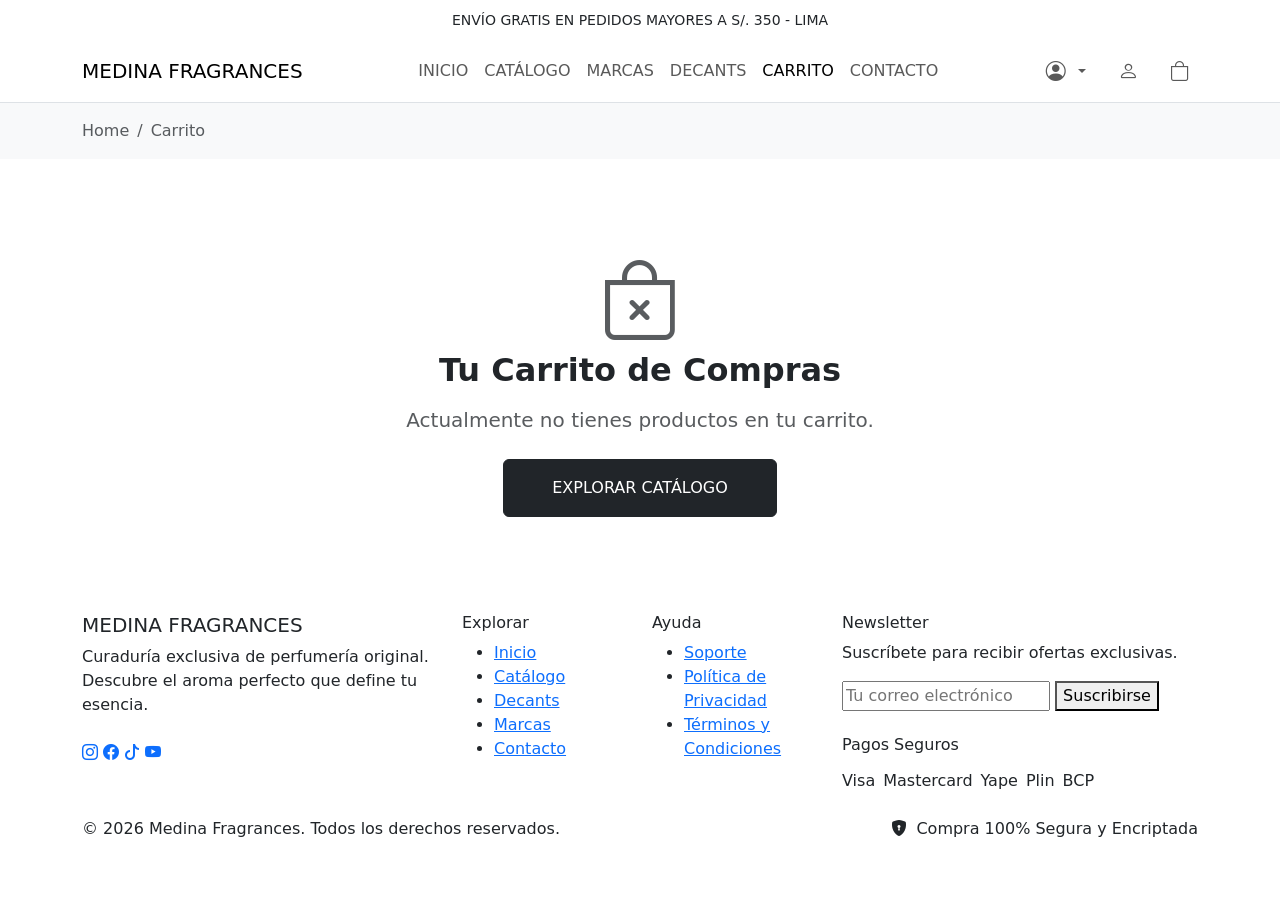
==== src/main/resources/templates/carrito.html @ b72779d3 "Proyecto Subido" ====
<!DOCTYPE html>
<html lang="es" xmlns:th="http://www.thymeleaf.org">
<head>
    <meta charset="UTF-8">
    <meta name="viewport" content="width=device-width, initial-scale=1.0">
    <title>Carrito - Medina Fragrances</title>
    
    <!-- Google Fonts -->
    <link rel="preconnect" href="https://fonts.googleapis.com">
    <link rel="preconnect" href="https://fonts.gstatic.com" crossorigin>
    <link href="https://fonts.googleapis.com/css2?family=Montserrat:wght@300;400;500;600;700&family=Playfair+Display:wght@400;500;600;700&display=swap" rel="stylesheet">
    <link href="https://cdn.jsdelivr.net/npm/bootstrap@5.3.8/dist/css/bootstrap.min.css" rel="stylesheet">
    <link rel="stylesheet" href="https://cdn.jsdelivr.net/npm/bootstrap-icons@1.13.1/font/bootstrap-icons.min.css">
    <link rel="stylesheet" href="css/Styles.css">
</head>
<body>

  <!-- Top Bar -->
  <div class="top-bar text-center py-2">
    <small>ENVÍO GRATIS EN PEDIDOS MAYORES A S/. 350 - LIMA</small>
  </div>

  <!-- Navbar -->
  <nav class="navbar navbar-expand-lg navbar-light bg-white sticky-top border-bottom">
    <div class="container">
      <a class="navbar-brand" href="index.html">
        <span class="brand-name">MEDINA FRAGRANCES</span>
      </a>
      <button class="navbar-toggler" type="button" data-bs-toggle="collapse" data-bs-target="#navbarNav">
        <span class="navbar-toggler-icon"></span>
      </button>
      <div class="collapse navbar-collapse justify-content-center" id="navbarNav">
        <ul class="navbar-nav">
          <li class="nav-item"><a class="nav-link" href="index.html">INICIO</a></li>
          <li class="nav-item"><a class="nav-link" href="/catalogo">CATÁLOGO</a></li>
          <li class="nav-item"><a class="nav-link" href="marcas.html">MARCAS</a></li>
          <li class="nav-item"><a class="nav-link" href="decants.html">DECANTS</a></li>
          <li class="nav-item"><a class="nav-link active" href="carrito.html">CARRITO</a></li>
          <li class="nav-item"><a class="nav-link" href="contacto.html">CONTACTO</a></li>
        </ul>
      </div>
      <div class="navbar-nav flex-row gap-3 align-items-center">
        <div th:if="${nombreUsuario != null}" class="dropdown">
            <a class="nav-link px-2 d-flex align-items-center gap-1 dropdown-toggle"
               href="#" role="button" data-bs-toggle="dropdown" aria-expanded="false">
              <i class="bi bi-person-circle fs-5"></i>
              <span class="small fw-semibold" th:text="${nombreUsuario}"></span>
            </a>
            <ul class="dropdown-menu dropdown-menu-end shadow border-0 rounded-0">
              <li th:if="${esAdmin}"><a class="dropdown-item" th:href="@{/admin}">
                <i class="bi bi-speedometer2 me-2"></i>Panel de control</a></li>
              <li th:if="${esAdmin}"><hr class="dropdown-divider"></li>
              <li><a class="dropdown-item text-danger" href="/cerrar-sesion">
                <i class="bi bi-box-arrow-right me-2"></i>Cerrar sesión</a></li>
            </ul>
          </div>
          <a th:if="${nombreUsuario == null}" class="nav-link px-2" href="/login">
            <i class="bi bi-person fs-5"></i>
          </a>
        <a class="nav-link position-relative" href="#" data-bs-toggle="offcanvas" data-bs-target="#cartOffcanvas">
          <i class="bi bi-bag fs-5"></i>
          <span class="cart-counter position-absolute top-0 start-100 translate-middle badge rounded-pill bg-danger" style="font-size: 0.6rem; display: none;">0</span>
        </a>
      </div>
    </div>
  </nav>

  <!-- Breadcrumb -->
  <div class="bg-light py-3">
    <div class="container">
      <nav aria-label="breadcrumb">
        <ol class="breadcrumb mb-0">
          <li class="breadcrumb-item"><a href="index.html" class="text-decoration-none text-muted">Home</a></li>
          <li class="breadcrumb-item active" aria-current="page">Carrito</li>
        </ol>
      </nav>
    </div>
  </div>

  <!-- Contenido Principal -->
  <main class="py-5">
    <div class="container text-center">
      <div class="row justify-content-center">
        <div class="col-lg-8">
          <!-- Estado Vacío -->
          <div id="empty-cart-message" class="py-5">
            <i class="bi bi-bag-x display-1 text-muted mb-3"></i>
            <h2 class="fw-bold mb-3">Tu Carrito de Compras</h2>
            <p class="text-muted lead mb-4">Actualmente no tienes productos en tu carrito.</p>
            <a href="/catalogo" class="btn btn-dark px-5 py-3">EXPLORAR CATÁLOGO</a>
          </div>

          <!-- Vista completa del carrito con productos -->
          <div id="cart-full-view" style="display: none;" class="text-start">
            <h2 class="fw-bold mb-4">Tu Carrito de Compras</h2>
            <div id="cart-full-items"></div>
            <div class="border-top pt-4 mt-2">
              <div class="d-flex justify-content-between mb-2">
                <span class="text-muted">Subtotal</span>
                <span class="fw-bold" id="full-subtotal">S/. 0.00</span>
              </div>
              <div class="d-flex justify-content-between mb-2">
                <span class="text-muted">Envío</span>
                <span class="fw-bold text-success" id="full-shipping">GRATIS</span>
              </div>
              <small class="text-muted d-block mb-3" id="full-shipping-msg"></small>
              <div class="d-flex justify-content-between mb-4 pb-3 border-bottom">
                <span class="fw-bold fs-5">Total</span>
                <span class="fw-bold fs-5 text-danger" id="full-total">S/. 0.00</span>
              </div>
              <div class="d-flex gap-3">
                <a href="/catalogo" class="btn btn-outline-dark px-4">← Seguir comprando</a>
                <button class="btn btn-dark px-5 fw-bold" onclick="proceedToCheckout()">
                  <i class="bi bi-lock me-2"></i>PROCEDER AL PAGO
                </button>
              </div>
            </div>
          </div>
        </div>
      </div>
    </div>
  </main>

  <!-- Offcanvas del Carrito -->
  <div class="offcanvas offcanvas-end" tabindex="-1" id="cartOffcanvas" aria-labelledby="cartOffcanvasLabel">
    <div class="offcanvas-header border-bottom">
      <h5 class="offcanvas-title fw-bold" id="cartOffcanvasLabel">TU CARRITO (<span class="cart-count-text">0</span>)</h5>
      <button type="button" class="btn-close" data-bs-dismiss="offcanvas" aria-label="Close"></button>
    </div>
    <div class="offcanvas-body d-flex flex-column p-0">
      <div id="offcanvas-cart-items" class="flex-grow-1 overflow-auto p-3">
      </div>
      <div class="border-top p-3 bg-light" id="offcanvas-cart-summary" style="display: none;">
        <div class="d-flex justify-content-between mb-2"><span>Subtotal</span><span id="offcanvas-subtotal" class="fw-bold">S/. 0.00</span></div>
        <div class="d-flex justify-content-between mb-2"><span>Envío</span><span id="offcanvas-shipping" class="fw-bold">S/. 20</span></div>
        <hr>
        <div class="d-flex justify-content-between mb-3"><span class="fw-bold fs-5">Total</span><span id="offcanvas-total" class="fw-bold fs-5 text-danger">S/. 0.00</span></div>
        <button class="btn btn-dark w-100 mb-2" onclick="proceedToCheckout()">PROCEDER AL PAGO</button>
        <a href="/catalogo" class="text-center d-block small text-muted">← Continuar Comprando</a>
      </div>
    </div>
  </div>

  <!-- Footer -->
  <footer class="luxury-footer">
    <div class="container">
      <div class="row">
        <div class="col-lg-4 col-md-6 mb-4">
          <h5>MEDINA FRAGRANCES</h5>
          <p>Curaduría exclusiva de perfumería original. Descubre el aroma perfecto que define tu esencia.</p>
          <div class="social-icons mt-4">
            <a href="#"><i class="bi bi-instagram"></i></a>
            <a href="#"><i class="bi bi-facebook"></i></a>
            <a href="#"><i class="bi bi-tiktok"></i></a>
            <a href="#"><i class="bi bi-youtube"></i></a>
          </div>
        </div>
        <div class="col-lg-2 col-md-6 mb-4">
          <h6>Explorar</h6>
          <ul>
            <li><a href="index.html">Inicio</a></li>
            <li><a href="/catalogo">Catálogo</a></li>
            <li><a href="decants.html">Decants</a></li>
            <li><a href="marcas.html">Marcas</a></li>
            <li><a href="contacto.html">Contacto</a></li>
          </ul>
        </div>
        <div class="col-lg-2 col-md-6 mb-4">
          <h6>Ayuda</h6>
          <ul>
            <li><a href="contacto.html">Soporte</a></li>
            <li><a href="privacidad.html">Política de Privacidad</a></li>
            <li><a href="terminos.html">Términos y Condiciones</a></li>
          </ul>
        </div>
        <div class="col-lg-4 col-md-6 mb-4">
          <h6>Newsletter</h6>
          <p class="mb-3">Suscríbete para recibir ofertas exclusivas.</p>
          <form>
            <input type="email" class="newsletter-input" placeholder="Tu correo electrónico">
            <button type="submit" class="btn-subscribe">Suscribirse</button>
          </form>
          <div class="mt-4">
            <h6 style="margin-bottom: 15px;">Pagos Seguros</h6>
            <div class="d-flex flex-wrap gap-2">
              <span class="payment-badge">Visa</span>
              <span class="payment-badge">Mastercard</span>
              <span class="payment-badge">Yape</span>
              <span class="payment-badge">Plin</span>
              <span class="payment-badge">BCP</span>
            </div>
          </div>
        </div>
      </div>
      <div class="row copyright-bar align-items-center">
        <div class="col-md-6 text-center text-md-start">&copy; 2026 Medina Fragrances. Todos los derechos reservados.</div>
        <div class="col-md-6 text-center text-md-end"><i class="bi bi-shield-lock-fill me-1"></i> Compra 100% Segura y Encriptada</div>
      </div>
    </div>
  </footer>

  <!-- Scripts -->
  <script src="https://cdn.jsdelivr.net/npm/bootstrap@5.3.8/dist/js/bootstrap.bundle.min.js"></script>
  <script src="main/main.js"></script>
  <script>
    document.addEventListener('DOMContentLoaded', () => {
      const cart = JSON.parse(localStorage.getItem('medinaCart')) || [];
      const emptyMsg = document.getElementById('empty-cart-message');
      const fullView = document.getElementById('cart-full-view');

      if (cart.length === 0) {
        emptyMsg.style.display = 'block';
        fullView.style.display = 'none';
        return;
      }

      emptyMsg.style.display = 'none';
      fullView.style.display = 'block';

      // Renderizar productos
      const container = document.getElementById('cart-full-items');
      let html = '';
      cart.forEach(item => {
        html += `
          <div class="d-flex align-items-center gap-3 mb-4 pb-4 border-bottom" id="full-item-${item.id}">
            <img src="${item.image}" alt="${item.name}"
                 style="width:90px;height:90px;object-fit:cover;border-radius:4px;background:#f8f9fa;padding:4px;">
            <div class="flex-grow-1">
              <h6 class="fw-bold mb-1">${item.name}</h6>
              <p class="text-muted small mb-2">${item.description || ''}</p>
              <div class="d-flex align-items-center gap-2">
                <button class="btn btn-sm btn-outline-secondary py-0 px-2"
                        onclick="fullCartUpdateQty('${item.id}', -1)">−</button>
                <span class="fw-bold small" id="full-qty-${item.id}">${item.quantity}</span>
                <button class="btn btn-sm btn-outline-secondary py-0 px-2"
                        onclick="fullCartUpdateQty('${item.id}', 1)">+</button>
              </div>
            </div>
            <div class="text-end">
              <p class="fw-bold mb-1" id="full-price-${item.id}">S/. ${(item.price * item.quantity).toFixed(2)}</p>
              <button class="btn btn-link text-danger p-0 small text-decoration-none"
                      onclick="fullCartRemove('${item.id}')">
                <i class="bi bi-trash3"></i> Quitar
              </button>
            </div>
          </div>`;
      });
      container.innerHTML = html;
      recalcFullCart();
    });

    function recalcFullCart() {
      const cart = JSON.parse(localStorage.getItem('medinaCart')) || [];
      const subtotal = cart.reduce((sum, i) => sum + i.price * i.quantity, 0);
      const shipping = subtotal >= 350 ? 0 : 20;
      const total = subtotal + shipping;

      document.getElementById('full-subtotal').textContent = `S/. ${subtotal.toFixed(2)}`;
      const shippingEl = document.getElementById('full-shipping');
      if (shipping === 0) {
        shippingEl.textContent = 'GRATIS';
        shippingEl.className = 'fw-bold text-success';
      } else {
        shippingEl.textContent = `S/. ${shipping.toFixed(2)}`;
        shippingEl.className = 'fw-bold';
      }
      document.getElementById('full-shipping-msg').textContent =
        shipping > 0 ? `¡Faltan S/. ${(350 - subtotal).toFixed(2)} para envío gratis!` : '¡Envío gratis aplicado!';
      document.getElementById('full-total').textContent = `S/. ${total.toFixed(2)}`;
    }

    function fullCartUpdateQty(id, change) {
      let cart = JSON.parse(localStorage.getItem('medinaCart')) || [];
      const item = cart.find(i => String(i.id) === String(id));
      if (!item) return;
      item.quantity += change;
      if (item.quantity <= 0) {
        fullCartRemove(id);
        return;
      }
      localStorage.setItem('medinaCart', JSON.stringify(cart));
      document.getElementById(`full-qty-${id}`).textContent = item.quantity;
      document.getElementById(`full-price-${id}`).textContent = `S/. ${(item.price * item.quantity).toFixed(2)}`;
      recalcFullCart();
      // Sync offcanvas counter
      CartModule.save && CartModule.save();
    }

    function fullCartRemove(id) {
      let cart = JSON.parse(localStorage.getItem('medinaCart')) || [];
      cart = cart.filter(i => String(i.id) !== String(id));
      localStorage.setItem('medinaCart', JSON.stringify(cart));
      const el = document.getElementById(`full-item-${id}`);
      if (el) el.remove();
      if (cart.length === 0) {
        document.getElementById('empty-cart-message').style.display = 'block';
        document.getElementById('cart-full-view').style.display = 'none';
      }
      recalcFullCart();
    }
  </script>
</body>
</html>
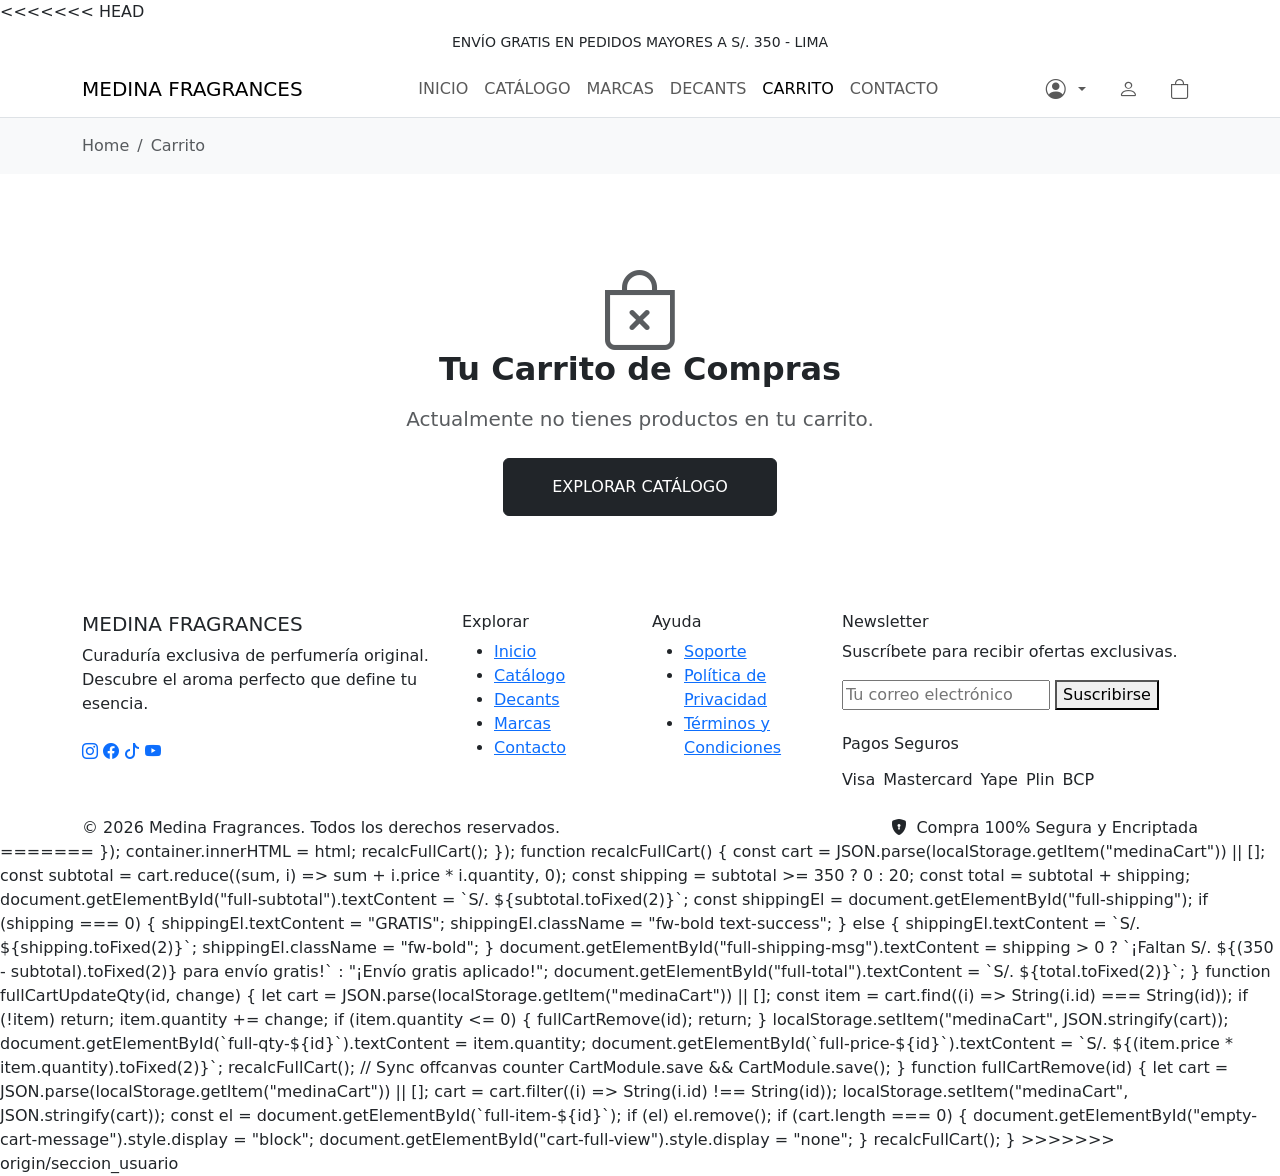
==== commit 4b881248: "Merge de seccion_usuario en main resuelto" ====
--- a/src/main/resources/templates/carrito.html
+++ b/src/main/resources/templates/carrito.html
@@ -1,3 +1,4 @@
+<<<<<<< HEAD
 <!DOCTYPE html>
 <html lang="es" xmlns:th="http://www.thymeleaf.org">
 <head>
@@ -113,11 +114,224 @@
                 <button class="btn btn-dark px-5 fw-bold" onclick="proceedToCheckout()">
                   <i class="bi bi-lock me-2"></i>PROCEDER AL PAGO
                 </button>
+=======
+<!doctype html>
+<html lang="es" xmlns:th="http://www.thymeleaf.org">
+  <head>
+    <meta charset="UTF-8" />
+    <meta name="viewport" content="width=device-width, initial-scale=1.0" />
+    <title>Carrito - Medina Fragrances</title>
+
+    <!-- Google Fonts -->
+    <link rel="preconnect" href="https://fonts.googleapis.com" />
+    <link rel="preconnect" href="https://fonts.gstatic.com" crossorigin />
+    <link
+      href="https://fonts.googleapis.com/css2?family=Montserrat:wght@300;400;500;600;700&family=Playfair+Display:wght@400;500;600;700&display=swap"
+      rel="stylesheet"
+    />
+    <link
+      href="https://cdn.jsdelivr.net/npm/bootstrap@5.3.8/dist/css/bootstrap.min.css"
+      rel="stylesheet"
+    />
+    <link
+      rel="stylesheet"
+      href="https://cdn.jsdelivr.net/npm/bootstrap-icons@1.13.1/font/bootstrap-icons.min.css"
+    />
+    <link rel="stylesheet" href="css/Styles.css" />
+  </head>
+  <body>
+    <!-- Top Bar -->
+    <div class="top-bar text-center py-2">
+      <small>ENVÍO GRATIS EN PEDIDOS MAYORES A S/. 350 - LIMA</small>
+    </div>
+
+    <!-- Navbar -->
+    <nav
+      class="navbar navbar-expand-lg navbar-light bg-white sticky-top border-bottom"
+    >
+      <div class="container">
+        <a class="navbar-brand" href="index.html">
+          <span class="brand-name">MEDINA FRAGRANCES</span>
+        </a>
+        <button
+          class="navbar-toggler"
+          type="button"
+          data-bs-toggle="collapse"
+          data-bs-target="#navbarNav"
+        >
+          <span class="navbar-toggler-icon"></span>
+        </button>
+        <div
+          class="collapse navbar-collapse justify-content-center"
+          id="navbarNav"
+        >
+          <ul class="navbar-nav">
+            <li class="nav-item">
+              <a class="nav-link" href="index.html">INICIO</a>
+            </li>
+            <li class="nav-item">
+              <a class="nav-link" href="/catalogo">CATÁLOGO</a>
+            </li>
+            <li class="nav-item">
+              <a class="nav-link" href="marcas.html">MARCAS</a>
+            </li>
+            <li class="nav-item">
+              <a class="nav-link" href="decants.html">DECANTS</a>
+            </li>
+            <li class="nav-item">
+              <a class="nav-link active" href="carrito.html">CARRITO</a>
+            </li>
+            <li class="nav-item">
+              <a class="nav-link" href="contacto.html">CONTACTO</a>
+            </li>
+          </ul>
+        </div>
+        <div class="navbar-nav flex-row gap-3 align-items-center">
+          <div th:if="${nombreUsuario != null}" class="dropdown">
+            <a
+              class="nav-link px-2 d-flex align-items-center gap-1 dropdown-toggle"
+              href="#"
+              role="button"
+              data-bs-toggle="dropdown"
+              aria-expanded="false"
+            >
+              <i class="bi bi-person-circle fs-5"></i>
+              <span class="small fw-semibold" th:text="${nombreUsuario}"></span>
+            </a>
+            <ul
+              class="dropdown-menu dropdown-menu-end shadow border-0 rounded-0"
+            >
+              <li th:if="${esAdmin}">
+                <a class="dropdown-item" th:href="@{/admin}">
+                  <i class="bi bi-speedometer2 me-2"></i>Panel de control</a
+                >
+              </li>
+              <li th:if="${esAdmin}"><hr class="dropdown-divider" /></li>
+              <li>
+                <a class="dropdown-item" th:href="@{/usuario}">
+                  <i class="bi bi-person-circle me-2"></i>Mi cuenta</a
+                >
+              </li>
+              <li>
+                <a class="dropdown-item" th:href="@{/usuario/pedidos}">
+                  <i class="bi bi-receipt me-2"></i>Mis pedidos</a
+                >
+              </li>
+              <li>
+                <a class="dropdown-item" th:href="@{/usuario/perfil}">
+                  <i class="bi bi-person-gear me-2"></i>Mi perfil</a
+                >
+              </li>
+              <li><hr class="dropdown-divider" /></li>
+              <li>
+                <a class="dropdown-item text-danger" href="/cerrar-sesion">
+                  <i class="bi bi-box-arrow-right me-2"></i>Cerrar sesión</a
+                >
+              </li>
+            </ul>
+          </div>
+          <a
+            th:if="${nombreUsuario == null}"
+            class="nav-link px-2"
+            href="/login"
+          >
+            <i class="bi bi-person fs-5"></i>
+          </a>
+          <a
+            class="nav-link position-relative"
+            href="#"
+            data-bs-toggle="offcanvas"
+            data-bs-target="#cartOffcanvas"
+          >
+            <i class="bi bi-bag fs-5"></i>
+            <span
+              class="cart-counter position-absolute top-0 start-100 translate-middle badge rounded-pill bg-danger"
+              style="font-size: 0.6rem; display: none"
+              >0</span
+            >
+          </a>
+        </div>
+      </div>
+    </nav>
+
+    <!-- Breadcrumb -->
+    <div class="bg-light py-3">
+      <div class="container">
+        <nav aria-label="breadcrumb">
+          <ol class="breadcrumb mb-0">
+            <li class="breadcrumb-item">
+              <a href="index.html" class="text-decoration-none text-muted"
+                >Home</a
+              >
+            </li>
+            <li class="breadcrumb-item active" aria-current="page">Carrito</li>
+          </ol>
+        </nav>
+      </div>
+    </div>
+
+    <!-- Contenido Principal -->
+    <main class="py-5">
+      <div class="container text-center">
+        <div class="row justify-content-center">
+          <div class="col-lg-8">
+            <!-- Estado Vacío -->
+            <div id="empty-cart-message" class="py-5">
+              <i class="bi bi-bag-x display-1 text-muted mb-3"></i>
+              <h2 class="fw-bold mb-3">Tu Carrito de Compras</h2>
+              <p class="text-muted lead mb-4">
+                Actualmente no tienes productos en tu carrito.
+              </p>
+              <a href="/catalogo" class="btn btn-dark px-5 py-3"
+                >EXPLORAR CATÁLOGO</a
+              >
+            </div>
+
+            <!-- Vista completa del carrito con productos -->
+            <div id="cart-full-view" style="display: none" class="text-start">
+              <h2 class="fw-bold mb-4">Tu Carrito de Compras</h2>
+              <div id="cart-full-items"></div>
+              <div class="border-top pt-4 mt-2">
+                <div class="d-flex justify-content-between mb-2">
+                  <span class="text-muted">Subtotal</span>
+                  <span class="fw-bold" id="full-subtotal">S/. 0.00</span>
+                </div>
+                <div class="d-flex justify-content-between mb-2">
+                  <span class="text-muted">Envío</span>
+                  <span class="fw-bold text-success" id="full-shipping"
+                    >GRATIS</span
+                  >
+                </div>
+                <small
+                  class="text-muted d-block mb-3"
+                  id="full-shipping-msg"
+                ></small>
+                <div
+                  class="d-flex justify-content-between mb-4 pb-3 border-bottom"
+                >
+                  <span class="fw-bold fs-5">Total</span>
+                  <span class="fw-bold fs-5 text-danger" id="full-total"
+                    >S/. 0.00</span
+                  >
+                </div>
+                <div class="d-flex gap-3">
+                  <a href="/catalogo" class="btn btn-outline-dark px-4"
+                    >← Seguir comprando</a
+                  >
+                  <button
+                    class="btn btn-dark px-5 fw-bold"
+                    onclick="proceedToCheckout()"
+                  >
+                    <i class="bi bi-lock me-2"></i>PROCEDER AL PAGO
+                  </button>
+                </div>
+>>>>>>> origin/seccion_usuario
               </div>
             </div>
           </div>
         </div>
       </div>
+<<<<<<< HEAD
     </div>
   </main>
 
@@ -222,12 +436,166 @@
       let html = '';
       cart.forEach(item => {
         html += `
+=======
+    </main>
+
+    <!-- Offcanvas del Carrito -->
+    <div
+      class="offcanvas offcanvas-end"
+      tabindex="-1"
+      id="cartOffcanvas"
+      aria-labelledby="cartOffcanvasLabel"
+    >
+      <div class="offcanvas-header border-bottom">
+        <h5 class="offcanvas-title fw-bold" id="cartOffcanvasLabel">
+          TU CARRITO (<span class="cart-count-text">0</span>)
+        </h5>
+        <button
+          type="button"
+          class="btn-close"
+          data-bs-dismiss="offcanvas"
+          aria-label="Close"
+        ></button>
+      </div>
+      <div class="offcanvas-body d-flex flex-column p-0">
+        <div
+          id="offcanvas-cart-items"
+          class="flex-grow-1 overflow-auto p-3"
+        ></div>
+        <div
+          class="border-top p-3 bg-light"
+          id="offcanvas-cart-summary"
+          style="display: none"
+        >
+          <div class="d-flex justify-content-between mb-2">
+            <span>Subtotal</span
+            ><span id="offcanvas-subtotal" class="fw-bold">S/. 0.00</span>
+          </div>
+          <div class="d-flex justify-content-between mb-2">
+            <span>Envío</span
+            ><span id="offcanvas-shipping" class="fw-bold">S/. 20</span>
+          </div>
+          <hr />
+          <div class="d-flex justify-content-between mb-3">
+            <span class="fw-bold fs-5">Total</span
+            ><span id="offcanvas-total" class="fw-bold fs-5 text-danger"
+              >S/. 0.00</span
+            >
+          </div>
+          <button class="btn btn-dark w-100 mb-2" onclick="proceedToCheckout()">
+            PROCEDER AL PAGO
+          </button>
+          <a href="/catalogo" class="text-center d-block small text-muted"
+            >← Continuar Comprando</a
+          >
+        </div>
+      </div>
+    </div>
+
+    <!-- Footer -->
+    <footer class="luxury-footer">
+      <div class="container">
+        <div class="row">
+          <div class="col-lg-4 col-md-6 mb-4">
+            <h5>MEDINA FRAGRANCES</h5>
+            <p>
+              Curaduría exclusiva de perfumería original. Descubre el aroma
+              perfecto que define tu esencia.
+            </p>
+            <div class="social-icons mt-4">
+              <a href="#"><i class="bi bi-instagram"></i></a>
+              <a href="#"><i class="bi bi-facebook"></i></a>
+              <a href="#"><i class="bi bi-tiktok"></i></a>
+              <a href="#"><i class="bi bi-youtube"></i></a>
+            </div>
+          </div>
+          <div class="col-lg-2 col-md-6 mb-4">
+            <h6>Explorar</h6>
+            <ul>
+              <li><a href="index.html">Inicio</a></li>
+              <li><a href="/catalogo">Catálogo</a></li>
+              <li><a href="decants.html">Decants</a></li>
+              <li><a href="marcas.html">Marcas</a></li>
+              <li><a href="contacto.html">Contacto</a></li>
+            </ul>
+          </div>
+          <div class="col-lg-2 col-md-6 mb-4">
+            <h6>Ayuda</h6>
+            <ul>
+              <li><a href="contacto.html">Soporte</a></li>
+              <li><a href="privacidad.html">Política de Privacidad</a></li>
+              <li><a href="terminos.html">Términos y Condiciones</a></li>
+            </ul>
+          </div>
+          <div class="col-lg-4 col-md-6 mb-4">
+            <h6>Newsletter</h6>
+            <p class="mb-3">Suscríbete para recibir ofertas exclusivas.</p>
+            <form>
+              <input
+                type="email"
+                class="newsletter-input"
+                placeholder="Tu correo electrónico"
+              />
+              <button type="submit" class="btn-subscribe">Suscribirse</button>
+            </form>
+            <div class="mt-4">
+              <h6 style="margin-bottom: 15px">Pagos Seguros</h6>
+              <div class="d-flex flex-wrap gap-2">
+                <span class="payment-badge">Visa</span>
+                <span class="payment-badge">Mastercard</span>
+                <span class="payment-badge">Yape</span>
+                <span class="payment-badge">Plin</span>
+                <span class="payment-badge">BCP</span>
+              </div>
+            </div>
+          </div>
+        </div>
+        <div class="row copyright-bar align-items-center">
+          <div class="col-md-6 text-center text-md-start">
+            &copy; 2026 Medina Fragrances. Todos los derechos reservados.
+          </div>
+          <div class="col-md-6 text-center text-md-end">
+            <i class="bi bi-shield-lock-fill me-1"></i> Compra 100% Segura y
+            Encriptada
+          </div>
+        </div>
+      </div>
+    </footer>
+
+    <!-- Scripts -->
+    <script src="https://cdn.jsdelivr.net/npm/bootstrap@5.3.8/dist/js/bootstrap.bundle.min.js"></script>
+    <script src="main/main.js"></script>
+    <script>
+      document.addEventListener("DOMContentLoaded", () => {
+        const cart = JSON.parse(localStorage.getItem("medinaCart")) || [];
+        const emptyMsg = document.getElementById("empty-cart-message");
+        const fullView = document.getElementById("cart-full-view");
+
+        if (cart.length === 0) {
+          emptyMsg.style.display = "block";
+          fullView.style.display = "none";
+          return;
+        }
+
+        emptyMsg.style.display = "none";
+        fullView.style.display = "block";
+
+        // Renderizar productos
+        const container = document.getElementById("cart-full-items");
+        let html = "";
+        cart.forEach((item) => {
+          html += `
+>>>>>>> origin/seccion_usuario
           <div class="d-flex align-items-center gap-3 mb-4 pb-4 border-bottom" id="full-item-${item.id}">
             <img src="${item.image}" alt="${item.name}"
                  style="width:90px;height:90px;object-fit:cover;border-radius:4px;background:#f8f9fa;padding:4px;">
             <div class="flex-grow-1">
               <h6 class="fw-bold mb-1">${item.name}</h6>
+<<<<<<< HEAD
               <p class="text-muted small mb-2">${item.description || ''}</p>
+=======
+              <p class="text-muted small mb-2">${item.description || ""}</p>
+>>>>>>> origin/seccion_usuario
               <div class="d-flex align-items-center gap-2">
                 <button class="btn btn-sm btn-outline-secondary py-0 px-2"
                         onclick="fullCartUpdateQty('${item.id}', -1)">−</button>
@@ -244,6 +612,7 @@
               </button>
             </div>
           </div>`;
+<<<<<<< HEAD
       });
       container.innerHTML = html;
       recalcFullCart();
@@ -300,4 +669,67 @@
     }
   </script>
 </body>
+=======
+        });
+        container.innerHTML = html;
+        recalcFullCart();
+      });
+
+      function recalcFullCart() {
+        const cart = JSON.parse(localStorage.getItem("medinaCart")) || [];
+        const subtotal = cart.reduce((sum, i) => sum + i.price * i.quantity, 0);
+        const shipping = subtotal >= 350 ? 0 : 20;
+        const total = subtotal + shipping;
+
+        document.getElementById("full-subtotal").textContent =
+          `S/. ${subtotal.toFixed(2)}`;
+        const shippingEl = document.getElementById("full-shipping");
+        if (shipping === 0) {
+          shippingEl.textContent = "GRATIS";
+          shippingEl.className = "fw-bold text-success";
+        } else {
+          shippingEl.textContent = `S/. ${shipping.toFixed(2)}`;
+          shippingEl.className = "fw-bold";
+        }
+        document.getElementById("full-shipping-msg").textContent =
+          shipping > 0
+            ? `¡Faltan S/. ${(350 - subtotal).toFixed(2)} para envío gratis!`
+            : "¡Envío gratis aplicado!";
+        document.getElementById("full-total").textContent =
+          `S/. ${total.toFixed(2)}`;
+      }
+
+      function fullCartUpdateQty(id, change) {
+        let cart = JSON.parse(localStorage.getItem("medinaCart")) || [];
+        const item = cart.find((i) => String(i.id) === String(id));
+        if (!item) return;
+        item.quantity += change;
+        if (item.quantity <= 0) {
+          fullCartRemove(id);
+          return;
+        }
+        localStorage.setItem("medinaCart", JSON.stringify(cart));
+        document.getElementById(`full-qty-${id}`).textContent = item.quantity;
+        document.getElementById(`full-price-${id}`).textContent =
+          `S/. ${(item.price * item.quantity).toFixed(2)}`;
+        recalcFullCart();
+        // Sync offcanvas counter
+        CartModule.save && CartModule.save();
+      }
+
+      function fullCartRemove(id) {
+        let cart = JSON.parse(localStorage.getItem("medinaCart")) || [];
+        cart = cart.filter((i) => String(i.id) !== String(id));
+        localStorage.setItem("medinaCart", JSON.stringify(cart));
+        const el = document.getElementById(`full-item-${id}`);
+        if (el) el.remove();
+        if (cart.length === 0) {
+          document.getElementById("empty-cart-message").style.display = "block";
+          document.getElementById("cart-full-view").style.display = "none";
+        }
+        recalcFullCart();
+      }
+    </script>
+  </body>
+>>>>>>> origin/seccion_usuario
 </html>
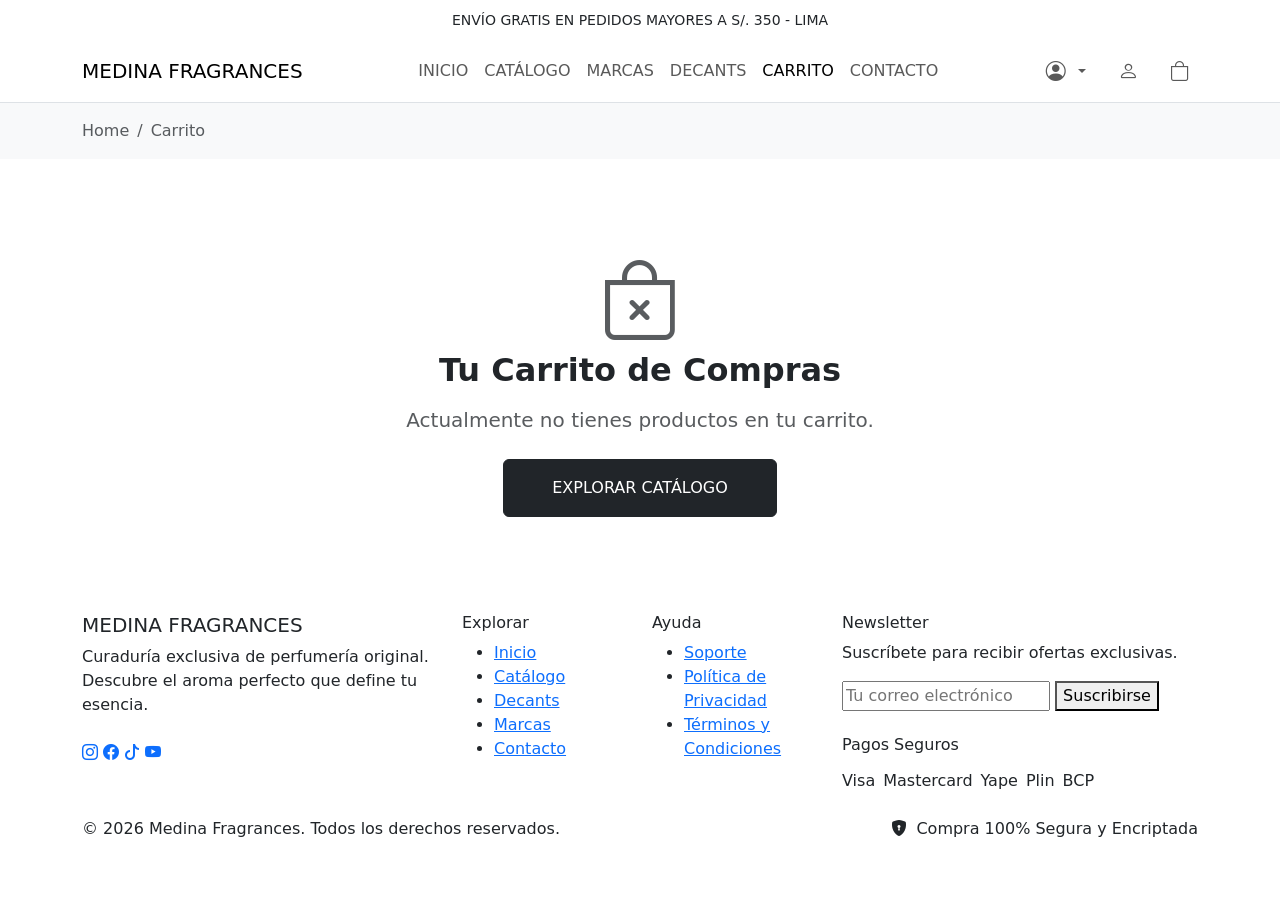
==== commit 4705619c: "Recuperacion del proyecto" ====
--- a/src/main/resources/templates/carrito.html
+++ b/src/main/resources/templates/carrito.html
@@ -1,120 +1,3 @@
-<<<<<<< HEAD
-<!DOCTYPE html>
-<html lang="es" xmlns:th="http://www.thymeleaf.org">
-<head>
-    <meta charset="UTF-8">
-    <meta name="viewport" content="width=device-width, initial-scale=1.0">
-    <title>Carrito - Medina Fragrances</title>
-    
-    <!-- Google Fonts -->
-    <link rel="preconnect" href="https://fonts.googleapis.com">
-    <link rel="preconnect" href="https://fonts.gstatic.com" crossorigin>
-    <link href="https://fonts.googleapis.com/css2?family=Montserrat:wght@300;400;500;600;700&family=Playfair+Display:wght@400;500;600;700&display=swap" rel="stylesheet">
-    <link href="https://cdn.jsdelivr.net/npm/bootstrap@5.3.8/dist/css/bootstrap.min.css" rel="stylesheet">
-    <link rel="stylesheet" href="https://cdn.jsdelivr.net/npm/bootstrap-icons@1.13.1/font/bootstrap-icons.min.css">
-    <link rel="stylesheet" href="css/Styles.css">
-</head>
-<body>
-
-  <!-- Top Bar -->
-  <div class="top-bar text-center py-2">
-    <small>ENVÍO GRATIS EN PEDIDOS MAYORES A S/. 350 - LIMA</small>
-  </div>
-
-  <!-- Navbar -->
-  <nav class="navbar navbar-expand-lg navbar-light bg-white sticky-top border-bottom">
-    <div class="container">
-      <a class="navbar-brand" href="index.html">
-        <span class="brand-name">MEDINA FRAGRANCES</span>
-      </a>
-      <button class="navbar-toggler" type="button" data-bs-toggle="collapse" data-bs-target="#navbarNav">
-        <span class="navbar-toggler-icon"></span>
-      </button>
-      <div class="collapse navbar-collapse justify-content-center" id="navbarNav">
-        <ul class="navbar-nav">
-          <li class="nav-item"><a class="nav-link" href="index.html">INICIO</a></li>
-          <li class="nav-item"><a class="nav-link" href="/catalogo">CATÁLOGO</a></li>
-          <li class="nav-item"><a class="nav-link" href="marcas.html">MARCAS</a></li>
-          <li class="nav-item"><a class="nav-link" href="decants.html">DECANTS</a></li>
-          <li class="nav-item"><a class="nav-link active" href="carrito.html">CARRITO</a></li>
-          <li class="nav-item"><a class="nav-link" href="contacto.html">CONTACTO</a></li>
-        </ul>
-      </div>
-      <div class="navbar-nav flex-row gap-3 align-items-center">
-        <div th:if="${nombreUsuario != null}" class="dropdown">
-            <a class="nav-link px-2 d-flex align-items-center gap-1 dropdown-toggle"
-               href="#" role="button" data-bs-toggle="dropdown" aria-expanded="false">
-              <i class="bi bi-person-circle fs-5"></i>
-              <span class="small fw-semibold" th:text="${nombreUsuario}"></span>
-            </a>
-            <ul class="dropdown-menu dropdown-menu-end shadow border-0 rounded-0">
-              <li th:if="${esAdmin}"><a class="dropdown-item" th:href="@{/admin}">
-                <i class="bi bi-speedometer2 me-2"></i>Panel de control</a></li>
-              <li th:if="${esAdmin}"><hr class="dropdown-divider"></li>
-              <li><a class="dropdown-item text-danger" href="/cerrar-sesion">
-                <i class="bi bi-box-arrow-right me-2"></i>Cerrar sesión</a></li>
-            </ul>
-          </div>
-          <a th:if="${nombreUsuario == null}" class="nav-link px-2" href="/login">
-            <i class="bi bi-person fs-5"></i>
-          </a>
-        <a class="nav-link position-relative" href="#" data-bs-toggle="offcanvas" data-bs-target="#cartOffcanvas">
-          <i class="bi bi-bag fs-5"></i>
-          <span class="cart-counter position-absolute top-0 start-100 translate-middle badge rounded-pill bg-danger" style="font-size: 0.6rem; display: none;">0</span>
-        </a>
-      </div>
-    </div>
-  </nav>
-
-  <!-- Breadcrumb -->
-  <div class="bg-light py-3">
-    <div class="container">
-      <nav aria-label="breadcrumb">
-        <ol class="breadcrumb mb-0">
-          <li class="breadcrumb-item"><a href="index.html" class="text-decoration-none text-muted">Home</a></li>
-          <li class="breadcrumb-item active" aria-current="page">Carrito</li>
-        </ol>
-      </nav>
-    </div>
-  </div>
-
-  <!-- Contenido Principal -->
-  <main class="py-5">
-    <div class="container text-center">
-      <div class="row justify-content-center">
-        <div class="col-lg-8">
-          <!-- Estado Vacío -->
-          <div id="empty-cart-message" class="py-5">
-            <i class="bi bi-bag-x display-1 text-muted mb-3"></i>
-            <h2 class="fw-bold mb-3">Tu Carrito de Compras</h2>
-            <p class="text-muted lead mb-4">Actualmente no tienes productos en tu carrito.</p>
-            <a href="/catalogo" class="btn btn-dark px-5 py-3">EXPLORAR CATÁLOGO</a>
-          </div>
-
-          <!-- Vista completa del carrito con productos -->
-          <div id="cart-full-view" style="display: none;" class="text-start">
-            <h2 class="fw-bold mb-4">Tu Carrito de Compras</h2>
-            <div id="cart-full-items"></div>
-            <div class="border-top pt-4 mt-2">
-              <div class="d-flex justify-content-between mb-2">
-                <span class="text-muted">Subtotal</span>
-                <span class="fw-bold" id="full-subtotal">S/. 0.00</span>
-              </div>
-              <div class="d-flex justify-content-between mb-2">
-                <span class="text-muted">Envío</span>
-                <span class="fw-bold text-success" id="full-shipping">GRATIS</span>
-              </div>
-              <small class="text-muted d-block mb-3" id="full-shipping-msg"></small>
-              <div class="d-flex justify-content-between mb-4 pb-3 border-bottom">
-                <span class="fw-bold fs-5">Total</span>
-                <span class="fw-bold fs-5 text-danger" id="full-total">S/. 0.00</span>
-              </div>
-              <div class="d-flex gap-3">
-                <a href="/catalogo" class="btn btn-outline-dark px-4">← Seguir comprando</a>
-                <button class="btn btn-dark px-5 fw-bold" onclick="proceedToCheckout()">
-                  <i class="bi bi-lock me-2"></i>PROCEDER AL PAGO
-                </button>
-=======
 <!doctype html>
 <html lang="es" xmlns:th="http://www.thymeleaf.org">
   <head>
@@ -325,118 +208,11 @@
                     <i class="bi bi-lock me-2"></i>PROCEDER AL PAGO
                   </button>
                 </div>
->>>>>>> origin/seccion_usuario
               </div>
             </div>
           </div>
         </div>
       </div>
-<<<<<<< HEAD
-    </div>
-  </main>
-
-  <!-- Offcanvas del Carrito -->
-  <div class="offcanvas offcanvas-end" tabindex="-1" id="cartOffcanvas" aria-labelledby="cartOffcanvasLabel">
-    <div class="offcanvas-header border-bottom">
-      <h5 class="offcanvas-title fw-bold" id="cartOffcanvasLabel">TU CARRITO (<span class="cart-count-text">0</span>)</h5>
-      <button type="button" class="btn-close" data-bs-dismiss="offcanvas" aria-label="Close"></button>
-    </div>
-    <div class="offcanvas-body d-flex flex-column p-0">
-      <div id="offcanvas-cart-items" class="flex-grow-1 overflow-auto p-3">
-      </div>
-      <div class="border-top p-3 bg-light" id="offcanvas-cart-summary" style="display: none;">
-        <div class="d-flex justify-content-between mb-2"><span>Subtotal</span><span id="offcanvas-subtotal" class="fw-bold">S/. 0.00</span></div>
-        <div class="d-flex justify-content-between mb-2"><span>Envío</span><span id="offcanvas-shipping" class="fw-bold">S/. 20</span></div>
-        <hr>
-        <div class="d-flex justify-content-between mb-3"><span class="fw-bold fs-5">Total</span><span id="offcanvas-total" class="fw-bold fs-5 text-danger">S/. 0.00</span></div>
-        <button class="btn btn-dark w-100 mb-2" onclick="proceedToCheckout()">PROCEDER AL PAGO</button>
-        <a href="/catalogo" class="text-center d-block small text-muted">← Continuar Comprando</a>
-      </div>
-    </div>
-  </div>
-
-  <!-- Footer -->
-  <footer class="luxury-footer">
-    <div class="container">
-      <div class="row">
-        <div class="col-lg-4 col-md-6 mb-4">
-          <h5>MEDINA FRAGRANCES</h5>
-          <p>Curaduría exclusiva de perfumería original. Descubre el aroma perfecto que define tu esencia.</p>
-          <div class="social-icons mt-4">
-            <a href="#"><i class="bi bi-instagram"></i></a>
-            <a href="#"><i class="bi bi-facebook"></i></a>
-            <a href="#"><i class="bi bi-tiktok"></i></a>
-            <a href="#"><i class="bi bi-youtube"></i></a>
-          </div>
-        </div>
-        <div class="col-lg-2 col-md-6 mb-4">
-          <h6>Explorar</h6>
-          <ul>
-            <li><a href="index.html">Inicio</a></li>
-            <li><a href="/catalogo">Catálogo</a></li>
-            <li><a href="decants.html">Decants</a></li>
-            <li><a href="marcas.html">Marcas</a></li>
-            <li><a href="contacto.html">Contacto</a></li>
-          </ul>
-        </div>
-        <div class="col-lg-2 col-md-6 mb-4">
-          <h6>Ayuda</h6>
-          <ul>
-            <li><a href="contacto.html">Soporte</a></li>
-            <li><a href="privacidad.html">Política de Privacidad</a></li>
-            <li><a href="terminos.html">Términos y Condiciones</a></li>
-          </ul>
-        </div>
-        <div class="col-lg-4 col-md-6 mb-4">
-          <h6>Newsletter</h6>
-          <p class="mb-3">Suscríbete para recibir ofertas exclusivas.</p>
-          <form>
-            <input type="email" class="newsletter-input" placeholder="Tu correo electrónico">
-            <button type="submit" class="btn-subscribe">Suscribirse</button>
-          </form>
-          <div class="mt-4">
-            <h6 style="margin-bottom: 15px;">Pagos Seguros</h6>
-            <div class="d-flex flex-wrap gap-2">
-              <span class="payment-badge">Visa</span>
-              <span class="payment-badge">Mastercard</span>
-              <span class="payment-badge">Yape</span>
-              <span class="payment-badge">Plin</span>
-              <span class="payment-badge">BCP</span>
-            </div>
-          </div>
-        </div>
-      </div>
-      <div class="row copyright-bar align-items-center">
-        <div class="col-md-6 text-center text-md-start">&copy; 2026 Medina Fragrances. Todos los derechos reservados.</div>
-        <div class="col-md-6 text-center text-md-end"><i class="bi bi-shield-lock-fill me-1"></i> Compra 100% Segura y Encriptada</div>
-      </div>
-    </div>
-  </footer>
-
-  <!-- Scripts -->
-  <script src="https://cdn.jsdelivr.net/npm/bootstrap@5.3.8/dist/js/bootstrap.bundle.min.js"></script>
-  <script src="main/main.js"></script>
-  <script>
-    document.addEventListener('DOMContentLoaded', () => {
-      const cart = JSON.parse(localStorage.getItem('medinaCart')) || [];
-      const emptyMsg = document.getElementById('empty-cart-message');
-      const fullView = document.getElementById('cart-full-view');
-
-      if (cart.length === 0) {
-        emptyMsg.style.display = 'block';
-        fullView.style.display = 'none';
-        return;
-      }
-
-      emptyMsg.style.display = 'none';
-      fullView.style.display = 'block';
-
-      // Renderizar productos
-      const container = document.getElementById('cart-full-items');
-      let html = '';
-      cart.forEach(item => {
-        html += `
-=======
     </main>
 
     <!-- Offcanvas del Carrito -->
@@ -585,17 +361,12 @@
         let html = "";
         cart.forEach((item) => {
           html += `
->>>>>>> origin/seccion_usuario
           <div class="d-flex align-items-center gap-3 mb-4 pb-4 border-bottom" id="full-item-${item.id}">
             <img src="${item.image}" alt="${item.name}"
                  style="width:90px;height:90px;object-fit:cover;border-radius:4px;background:#f8f9fa;padding:4px;">
             <div class="flex-grow-1">
               <h6 class="fw-bold mb-1">${item.name}</h6>
-<<<<<<< HEAD
-              <p class="text-muted small mb-2">${item.description || ''}</p>
-=======
               <p class="text-muted small mb-2">${item.description || ""}</p>
->>>>>>> origin/seccion_usuario
               <div class="d-flex align-items-center gap-2">
                 <button class="btn btn-sm btn-outline-secondary py-0 px-2"
                         onclick="fullCartUpdateQty('${item.id}', -1)">−</button>
@@ -612,64 +383,6 @@
               </button>
             </div>
           </div>`;
-<<<<<<< HEAD
-      });
-      container.innerHTML = html;
-      recalcFullCart();
-    });
-
-    function recalcFullCart() {
-      const cart = JSON.parse(localStorage.getItem('medinaCart')) || [];
-      const subtotal = cart.reduce((sum, i) => sum + i.price * i.quantity, 0);
-      const shipping = subtotal >= 350 ? 0 : 20;
-      const total = subtotal + shipping;
-
-      document.getElementById('full-subtotal').textContent = `S/. ${subtotal.toFixed(2)}`;
-      const shippingEl = document.getElementById('full-shipping');
-      if (shipping === 0) {
-        shippingEl.textContent = 'GRATIS';
-        shippingEl.className = 'fw-bold text-success';
-      } else {
-        shippingEl.textContent = `S/. ${shipping.toFixed(2)}`;
-        shippingEl.className = 'fw-bold';
-      }
-      document.getElementById('full-shipping-msg').textContent =
-        shipping > 0 ? `¡Faltan S/. ${(350 - subtotal).toFixed(2)} para envío gratis!` : '¡Envío gratis aplicado!';
-      document.getElementById('full-total').textContent = `S/. ${total.toFixed(2)}`;
-    }
-
-    function fullCartUpdateQty(id, change) {
-      let cart = JSON.parse(localStorage.getItem('medinaCart')) || [];
-      const item = cart.find(i => String(i.id) === String(id));
-      if (!item) return;
-      item.quantity += change;
-      if (item.quantity <= 0) {
-        fullCartRemove(id);
-        return;
-      }
-      localStorage.setItem('medinaCart', JSON.stringify(cart));
-      document.getElementById(`full-qty-${id}`).textContent = item.quantity;
-      document.getElementById(`full-price-${id}`).textContent = `S/. ${(item.price * item.quantity).toFixed(2)}`;
-      recalcFullCart();
-      // Sync offcanvas counter
-      CartModule.save && CartModule.save();
-    }
-
-    function fullCartRemove(id) {
-      let cart = JSON.parse(localStorage.getItem('medinaCart')) || [];
-      cart = cart.filter(i => String(i.id) !== String(id));
-      localStorage.setItem('medinaCart', JSON.stringify(cart));
-      const el = document.getElementById(`full-item-${id}`);
-      if (el) el.remove();
-      if (cart.length === 0) {
-        document.getElementById('empty-cart-message').style.display = 'block';
-        document.getElementById('cart-full-view').style.display = 'none';
-      }
-      recalcFullCart();
-    }
-  </script>
-</body>
-=======
         });
         container.innerHTML = html;
         recalcFullCart();
@@ -731,5 +444,4 @@
       }
     </script>
   </body>
->>>>>>> origin/seccion_usuario
 </html>
